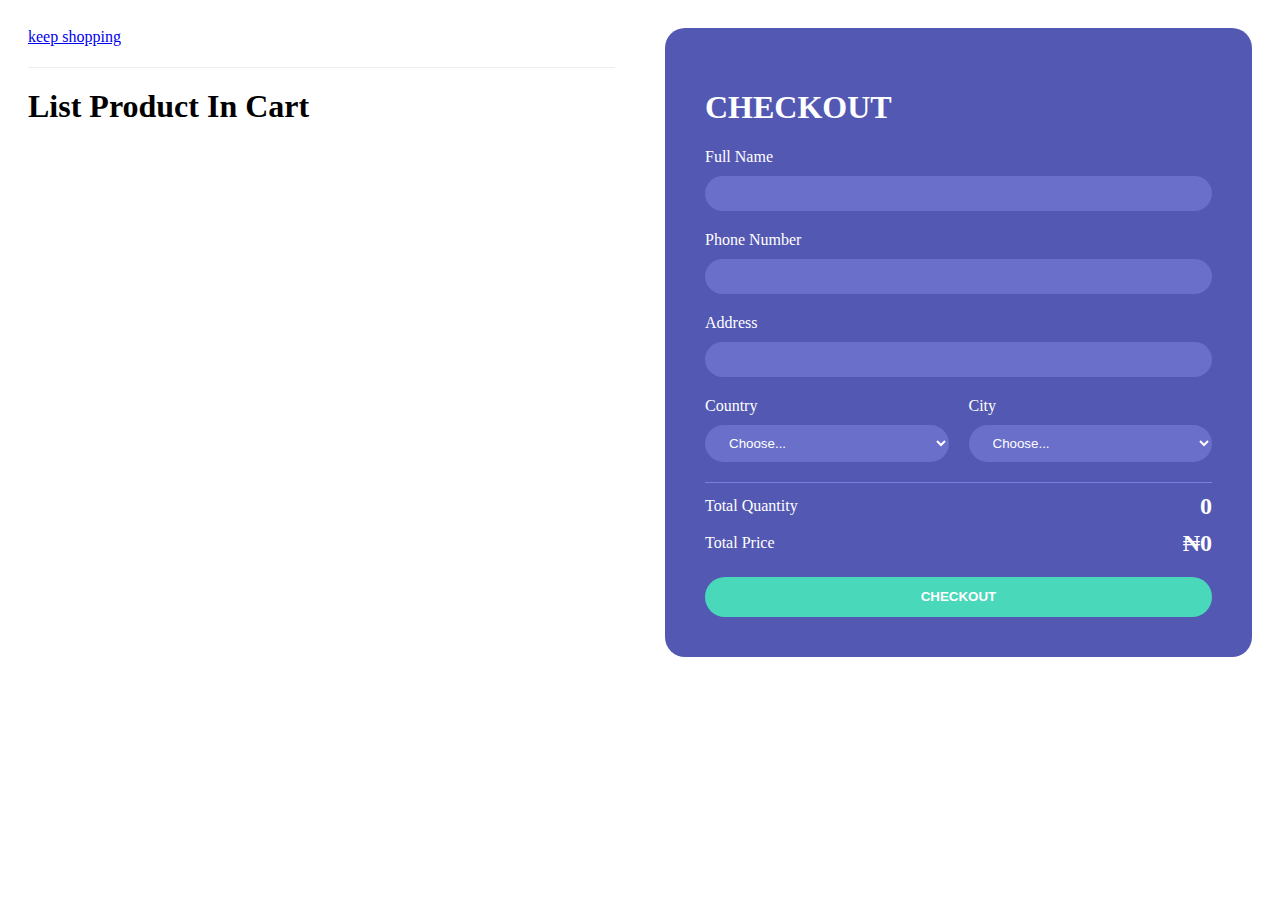
==== checkout.html @ 5b1b27ce "first commit" ====
<!DOCTYPE html>
<html lang="en">
<head>
    <meta charset="UTF-8">
    <meta name="viewport" content="width=device-width, initial-scale=1.0">
    <title>Document</title>
    <link rel="stylesheet" href="style2.css">
</head>
<body>
    
<div class="container">
    <div class="checkoutLayout">
        <div class="returnCart">
            <a href="/">keep shopping</a>
            <h1>List Product In Cart</h1>
            <div class="list">
                <div class="item">
                    <img src="self-drilling.jpg" alt="">
                    <div class="info">
                        <div class="name">Self-drilling screw</div>
                        <div class="price">&#x20A6;5/1 piece</div>
                    </div>
                    <div class="quantity">1</div>
                    <div class="returnPrice">&#x20A6;</div>
                </div>
            </div>
        </div>

        <div class="right">
            <h1>CHECKOUT</h1>
            <div class="form">
                <div class="group">
                    <label for="">Full Name</label>
                    <input type="text" name="" id="">
                </div>

                <div class="group">
                    <label for="">Phone Number</label>
                    <input type="text" name="" id="">
                </div>

                <div class="group">
                    <label for="">Address</label>
                    <input type="text" name="" id="">
                </div>

                <div class="group">
                    <label for="">Country</label>
                    <select name="" id="">
                        <option value="">Choose...</option>
                        <option value="Nigeria">Nigeria</option>
                    </select>
                </div>

                <div class="group">
                    <label for="">City</label>
                    <select name="" id="">
                        <option value="">Choose...</option>
                        <option value="Nigeria">Nigeria</option>
                    </select>
                </div>
            </div>

            <div class="return">
                <div class="row">
                    <div>Total Quantity</div>
                    <div class="totalQuantity">0</div>
                </div>
                <div class="row">
                    <div>Total Price</div>
                    <div class="totalPrice">&#x20A6;0</div>
                </div>
            </div>

            <button class="buttonCheckout">
                CHECKOUT
            </button>
        </div>
    </div>
</div>


    <script src="checkout.js"></script>
</body>
</html>
---- style2.css ----
/* PAGE CHECKOUT */
.checkoutLayout{
    display: grid;
    grid-template-columns: repeat(2, 1fr);
    gap: 50px;
    padding: 20px;
}
.checkoutLayout .right{
    background-color: #5358b3;
    border-radius: 20px;
    padding: 40px;
    color: #fff;
}
.checkoutLayout .list img{
    height: 70px;
}
.checkoutLayout .right .form{
    display: grid;
    grid-template-columns: repeat(2, 1fr);
    gap: 20px;
    border-bottom: 1px solid #7a7fe2;
    padding-bottom: 20px;
}
.checkoutLayout .form .group:nth-child(-n+3){
    grid-column-start: 1;
    grid-column-end: 3;
}
.checkoutLayout .form input,
.checkoutLayout .form select{
    width: 100%;
    padding: 10px 20px;
    box-sizing: border-box;
    border-radius: 20px;
    margin-top: 10px;
    border: none;
    background-color: #6a6fc9;
    color: #fff;
}
.checkoutLayout .row{
    display: flex;
    justify-content: space-between;
    align-items: center;
    margin-top: 10px;
}
.checkoutLayout .row div:nth-child(2){
    font-weight: bold;
    font-size: x-large;
}
.buttonCheckout{
    width: 100%;
    height: 40px;
    border: none;
    border-radius: 20px;
    margin-top: 20px;
    font-weight: bold;
    color: #fff;
    background-color: #49d8b9;
}
.returnCart h1{
    border-top: 1px solid #eee;
    padding: 20px 0;
}
.returnCart .list .item img{
    height: 60px;
    border-radius: 6px;
}
.returnCart .item{
    display: grid;
    grid-template-columns: 80px 1fr 50px 80px;
    align-items: center;
    gap: 20px;
    margin-bottom: 30px;
    padding: 0 10px;
    box-shadow: 0 10px 20px #555;
    border-radius: 6px;
}
.returnCart .item .name,
.returnCart .item .returnPrice{
    font-size: x-large;
    font-weight: bold;
}
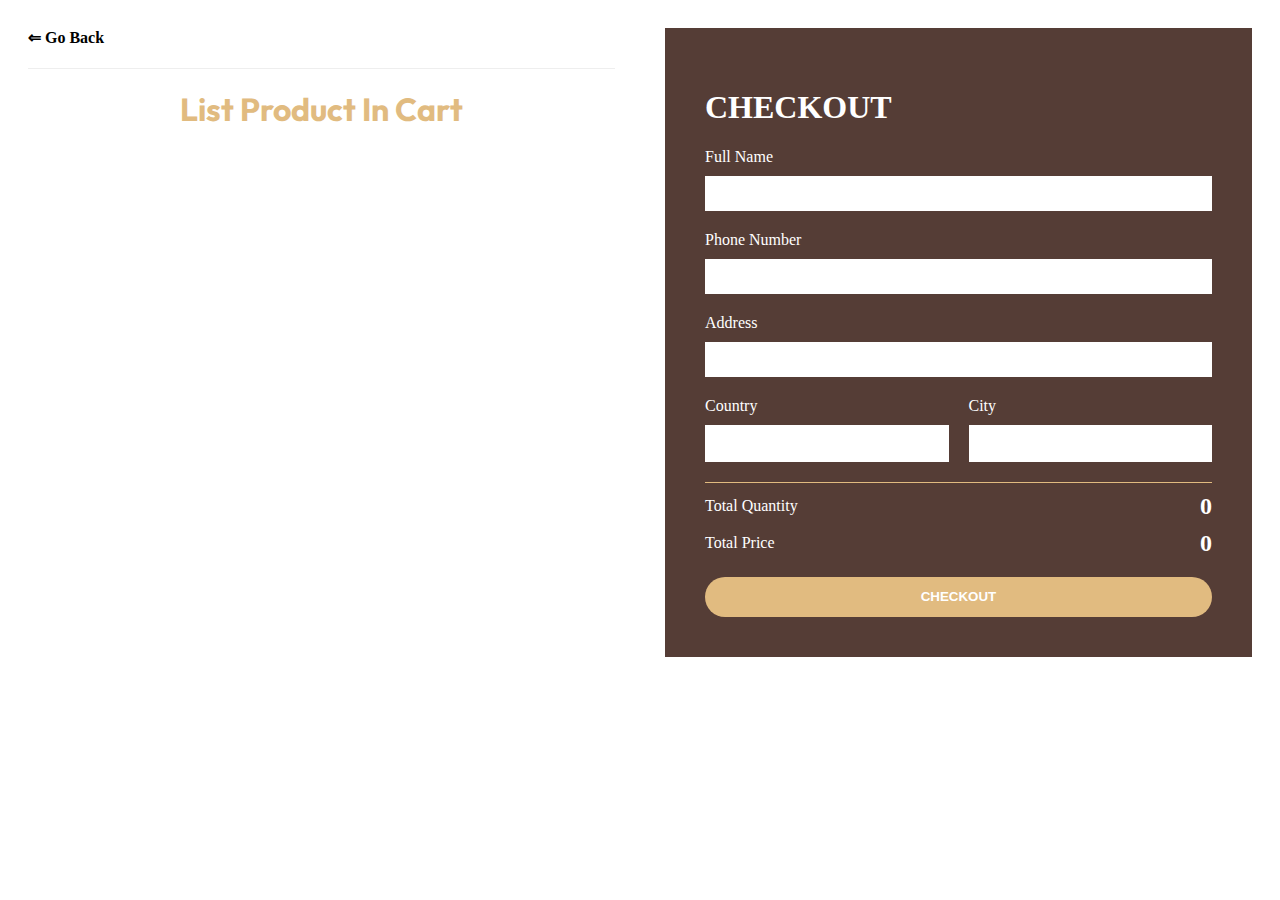
==== commit 28d698f2: "newww" ====
--- a/checkout.html
+++ b/checkout.html
@@ -11,7 +11,7 @@
 <div class="container">
     <div class="checkoutLayout">
         <div class="returnCart">
-            <a href="/">keep shopping</a>
+            <a href="/">&lArr; Go Back</a>
             <h1>List Product In Cart</h1>
             <div class="list">
                 <div class="item">
@@ -21,7 +21,7 @@
                         <div class="price">&#x20A6;5/1 piece</div>
                     </div>
                     <div class="quantity">1</div>
-                    <div class="returnPrice">&#x20A6;</div>
+                    <div class="returnPrice"></div>
                 </div>
             </div>
         </div>
@@ -68,7 +68,7 @@
                 </div>
                 <div class="row">
                     <div>Total Price</div>
-                    <div class="totalPrice">&#x20A6;0</div>
+                    <div class="totalPrice"> &#x20A6; 0</div>
                 </div>
             </div>
 
@@ -82,4 +82,6 @@
 
     <script src="checkout.js"></script>
 </body>
-</html>+</html>
+
+<!-- &#x20A6; -->--- a/style2.css
+++ b/style2.css
@@ -1,3 +1,4 @@
+@import url('https://fonts.googleapis.com/css2?family=Outfit:wght@100..900&display=swap');
 /* PAGE CHECKOUT */
 .checkoutLayout{
     display: grid;
@@ -6,19 +7,19 @@
     padding: 20px;
 }
 .checkoutLayout .right{
-    background-color: #5358b3;
-    border-radius: 20px;
+    background-color: #553D36;
+    border-radius: px;
     padding: 40px;
     color: #fff;
 }
 .checkoutLayout .list img{
-    height: 70px;
+    height: 100px;
 }
 .checkoutLayout .right .form{
     display: grid;
     grid-template-columns: repeat(2, 1fr);
     gap: 20px;
-    border-bottom: 1px solid #7a7fe2;
+    border-bottom: 1px solid #E1BB80;
     padding-bottom: 20px;
 }
 .checkoutLayout .form .group:nth-child(-n+3){
@@ -30,10 +31,10 @@
     width: 100%;
     padding: 10px 20px;
     box-sizing: border-box;
-    border-radius: 20px;
+    border-radius: 0px;
     margin-top: 10px;
     border: none;
-    background-color: #6a6fc9;
+    background-color: white;
     color: #fff;
 }
 .checkoutLayout .row{
@@ -54,11 +55,19 @@
     margin-top: 20px;
     font-weight: bold;
     color: #fff;
-    background-color: #49d8b9;
+    background-color: #E1BB80;
 }
 .returnCart h1{
     border-top: 1px solid #eee;
     padding: 20px 0;
+    text-align: center;
+    font-family: 'Outfit';
+    color: #E1BB80;
+}
+.returnCart a{
+    text-decoration: none;
+    color: black;
+    font-weight: 600;
 }
 .returnCart .list .item img{
     height: 60px;
@@ -70,12 +79,17 @@
     align-items: center;
     gap: 20px;
     margin-bottom: 30px;
-    padding: 0 10px;
-    box-shadow: 0 10px 20px #555;
-    border-radius: 6px;
+    padding:15px 0;
+    border-top: 1px solid rgba(38, 38, 38, 0.247);
 }
 .returnCart .item .name,
 .returnCart .item .returnPrice{
     font-size: x-large;
     font-weight: bold;
+}
+
+@media only screen and (max-width: 600px){
+    .checkoutLayout{
+        display: block;
+    }
 }